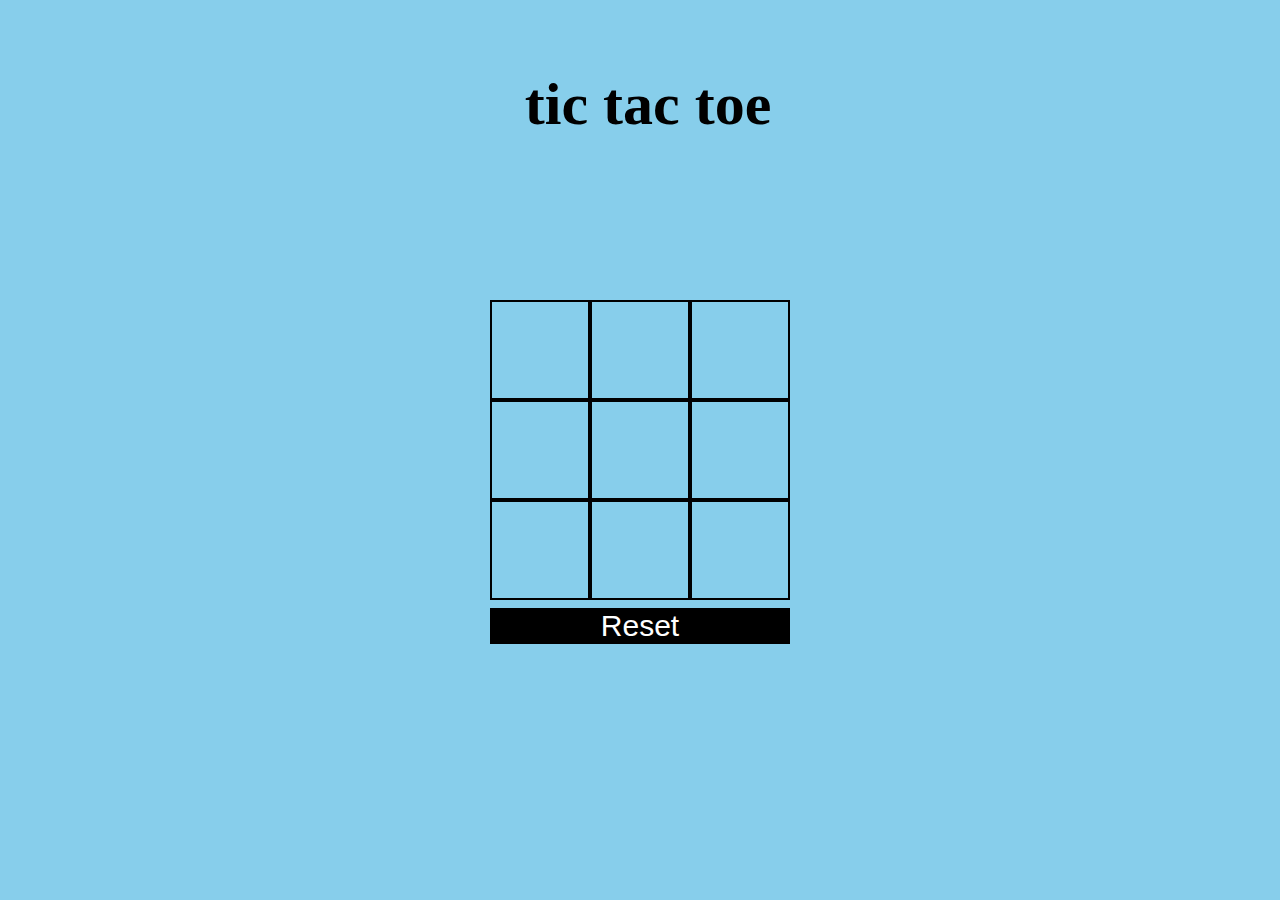
==== tic toc two game/index.html @ 55e5d843 "Add files via upload" ====
<!DOCTYPE html>
<html lang="en">
<head>
    <meta charset="UTF-8">
    <meta http-equiv="X-UA-Compatible" content="IE=edge">
    <meta name="viewport" content="width=device-width, initial-scale=1.0">
    <title>Document</title>
    <link rel="stylesheet" href="style.css">
</head>
<body>
    <h1>tic tac toe</h1>
    
    <h2 class="x xx" id="x">Player X Win</h2>
    <h2 class="o oo" id="o">Player O Win</h2>

    <div class="gameboard">
       
    <div class="row" id="row">
        <div class="col " id="col" onclick="game(this)"></div>
        <div class="col" id="col" onclick="game(this)"></div>
        <div class="col" id="col" onclick="game(this)"></div>
    </div>
    <div class="row" id="roww">
        <div class="col" onclick="game(this)"></div>
        <div class="col" onclick="game(this)"></div>
        <div class="col" onclick="game(this)"></div>
    </div>
    <div class="row" id="rowww">
        <div class="col" onclick="game(this)"></div>
        <div class="col" onclick="game(this)"></div>
        <div class="col" onclick="game(this)"></div>
    </div>

    <button class="Reset_button"  onclick="reset()">Reset</button>
</div>
<script src="app.js"></script>
</body>
</html>
---- tic toc two game/style.css ----
body{
    padding: 0;
    margin: 0;
    background-color: skyblue;
}
.gameboard{
   position: absolute;
   top: 50%;
   left: 50%;
   transform: translate(-50%,-50%);
   width: 300px;
   height: 300px;
}

.row{
    height: 32%;
}

.col{
    height: 100%;
    width: 32%;
    border: 2px solid black;
    float: left;
    text-align: center;
    font-weight: bold;
    font-size: 70px;
    color: black;

}

.Reset_button{
    position: absolute;
    margin-top: 20px;
    left:0%;
    font-size: 30px;
    width: 300px;
    color: white;
    background-color: black;
    border: black;
}

.disable {
    pointer-events: none;
}
h1{
  position: absolute;
  left: 41%;
  font-size: 60px;
  margin-top: 70px;
 
}

.x{
   position: absolute;
    width: 400px;
    top: 38%;
    font-size: 60px;
    left: 8%;
}

.o{
    position: absolute;
    width: 400px;
    top: 38%;
    font-size: 60px;
    left: 8%;
}

.oo{
    display: none;
}

.xx{
    display: none;
}
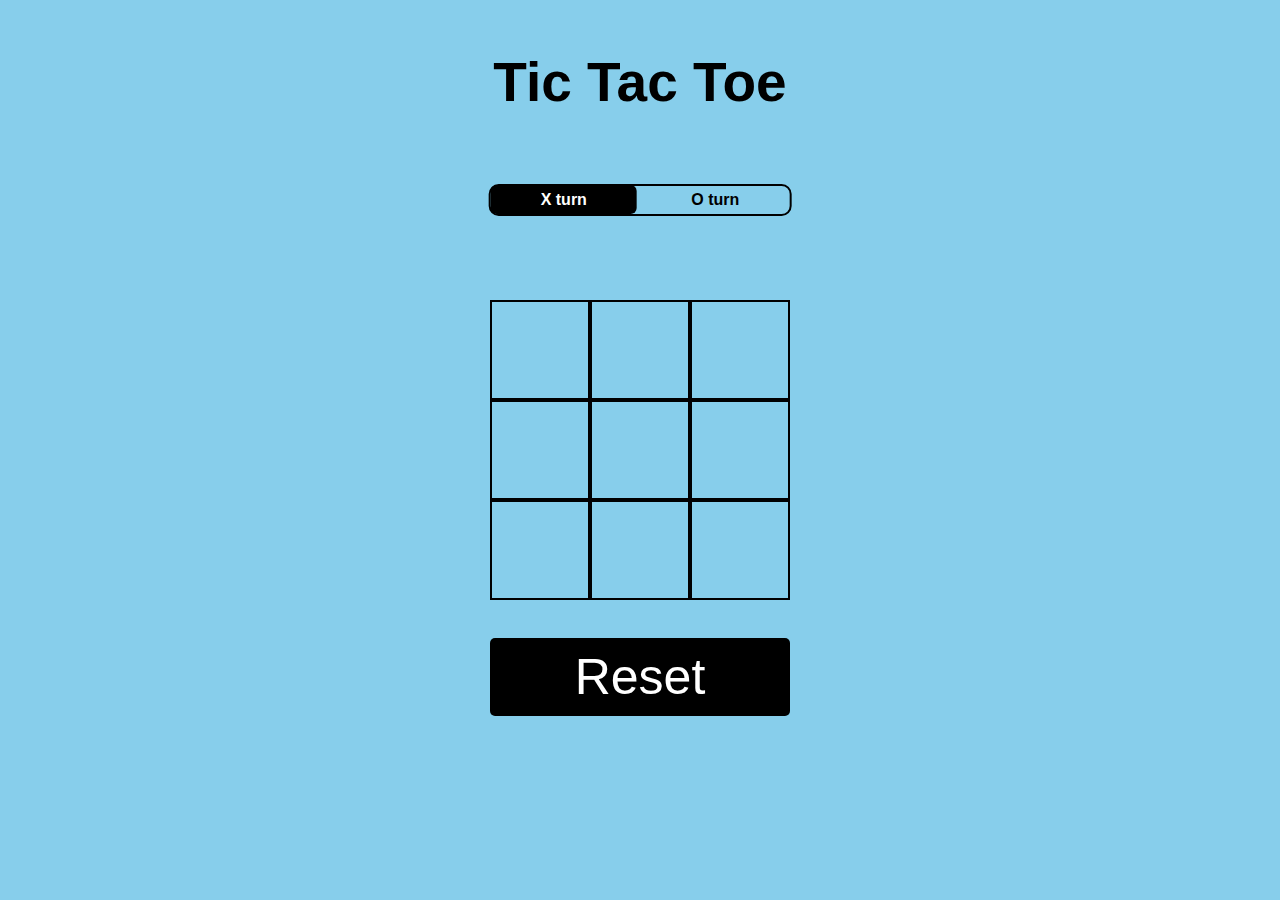
==== commit f57dc1e5: "Add files via upload" ====
--- a/tic toc two game/index.html
+++ b/tic toc two game/index.html
@@ -1,5 +1,6 @@
 <!DOCTYPE html>
 <html lang="en">
+
 <head>
     <meta charset="UTF-8">
     <meta http-equiv="X-UA-Compatible" content="IE=edge">
@@ -7,32 +8,51 @@
     <title>Document</title>
     <link rel="stylesheet" href="style.css">
 </head>
+
 <body>
-    <h1>tic tac toe</h1>
+    <h1 class="tic" id="tic">Tic Tac Toe</h1>
+    <div class="turns" id="turns">
+        <span class="playerx turn" id="playerx"> X turn</span>
+        <span class="playero" id="playero">O turn</span>
+    </div>
     
-    <h2 class="x xx" id="x">Player X Win</h2>
-    <h2 class="o oo" id="o">Player O Win</h2>
 
-    <div class="gameboard">
-       
-    <div class="row" id="row">
-        <div class="col " id="col" onclick="game(this)"></div>
-        <div class="col" id="col" onclick="game(this)"></div>
-        <div class="col" id="col" onclick="game(this)"></div>
-    </div>
-    <div class="row" id="roww">
-        <div class="col" onclick="game(this)"></div>
-        <div class="col" onclick="game(this)"></div>
-        <div class="col" onclick="game(this)"></div>
-    </div>
-    <div class="row" id="rowww">
-        <div class="col" onclick="game(this)"></div>
-        <div class="col" onclick="game(this)"></div>
-        <div class="col" onclick="game(this)"></div>
+    <div class="gameboard ">
+
+        <div class="row" id="row">
+            <div class="col " id="col" onclick="game(this)"></div>
+            <div class="col" id="col" onclick="game(this)"></div>
+            <div class="col" id="col" onclick="game(this)"></div>
+        </div>
+        <div class="row" id="roww">
+            <div class="col" onclick="game(this)"></div>
+            <div class="col" onclick="game(this)"></div>
+            <div class="col" onclick="game(this)"></div>
+        </div>
+        <div class="row" id="rowww">
+            <div class="col" onclick="game(this)"></div>
+            <div class="col" onclick="game(this)"></div>
+            <div class="col" onclick="game(this)"></div>
+        </div>
+
+        <button class="Reset_button" id="Reset_button"  onclick="reset()">Reset</button>
     </div>
 
-    <button class="Reset_button"  onclick="reset()">Reset</button>
-</div>
-<script src="app.js"></script>
+    <div class="wining display" id="wining">
+        <div class="player display" id="x">
+            <h2 class="x xx " id="x">Player X Win</h2>
+            <button class="exit" onclick="exit()">Exit</button>
+        </div>
+        <div class="player display" id="o">
+            <h2 class="o oo" id="o">Player O Win</h2>
+            <button class="exit" onclick="exit()">Exit</button>
+        </div>
+        <div class="player display" id="draw">
+            <h2 class="draw" id="draw">Match Draw</h2>
+            <button class="exit" onclick="exit()">Exit</button>
+        </div>
+    </div>
+    <script src="app.js"></script>
 </body>
+
 </html>--- a/tic toc two game/style.css
+++ b/tic toc two game/style.css
@@ -1,22 +1,27 @@
-body{
+* {
     padding: 0;
     margin: 0;
+    font-family: Arial, Helvetica, sans-serif;
+}
+
+body {
     background-color: skyblue;
 }
-.gameboard{
-   position: absolute;
-   top: 50%;
-   left: 50%;
-   transform: translate(-50%,-50%);
-   width: 300px;
-   height: 300px;
-}
-
-.row{
+
+.gameboard {
+    position: absolute;
+    top: 50%;
+    left: 50%;
+    transform: translate(-50%, -50%);
+    width: 300px;
+    height: 300px;
+}
+
+.gameboard .row {
     height: 32%;
 }
 
-.col{
+.gameboard .row .col {
     height: 100%;
     width: 32%;
     border: 2px solid black;
@@ -25,51 +30,206 @@
     font-weight: bold;
     font-size: 70px;
     color: black;
-
-}
-
-.Reset_button{
-    position: absolute;
-    margin-top: 20px;
-    left:0%;
-    font-size: 30px;
+}
+
+.gameboard .Reset_button {
+    position: absolute;
+    margin-top: 50px;
+    left: 0%;
+    font-size: 50px;
     width: 300px;
     color: white;
     background-color: black;
     border: black;
+    padding: 10px 0px;
+    border-radius: 5px;
 }
 
 .disable {
     pointer-events: none;
 }
-h1{
-  position: absolute;
-  left: 41%;
-  font-size: 60px;
-  margin-top: 70px;
- 
-}
-
-.x{
-   position: absolute;
-    width: 400px;
-    top: 38%;
-    font-size: 60px;
-    left: 8%;
-}
-
-.o{
-    position: absolute;
-    width: 400px;
-    top: 38%;
-    font-size: 60px;
-    left: 8%;
-}
-
-.oo{
+
+.tic {
+    display: flex;
+    margin-top: 50px;
+    justify-content: center;
+    font-size: 55px;
+    font-family: sans-serif;
+}
+
+.wining {
+    background-color: black;
+    width: 100%;
+    height: 100vh;
+}
+
+.wining .player {
+    position: relative;
+    width: 100%;
+    height: 100vh;
+}
+
+
+
+.wining .player .x,
+.wining .player .o,
+.wining .player .draw {
+    position: absolute;
+    top: 40%;
+    left: 50%;
+    transform: translateX(-50%) translateY(-50%);
+    font-size: 70px;
+    color: white;
+}
+.wining .player .exit {
+    position: absolute;
+    top: 60%;
+    left: 50%;
+    transform: translateX(-50%) translateY(-50%);
+    font-size: 70px;
+    color: black;
+    padding: 0pc 20px;
+
+}
+
+.turns {
+    border: 2px solid black;
+    display: inline;
+    padding: 5px 0px;
+    border-radius: 10px;
+    position: absolute;
+    left: 50%;
+    transform: translateX(-50%);
+    bottom: 76%;
+
+}
+.turns .playero,
+.turns .playerx{
+ padding: 6px 50px;
+ font-weight: bold;
+ border-radius: 6px;
+
+}
+
+.turn{
+ background-color: black;
+ color: white;
+}
+.turnn{
+ background-color: black;
+ color: white;
+}
+.display{
     display: none;
 }
 
-.xx{
-    display: none;
-}
+@media (max-width: 480px) {
+    .o {
+        font-size: 38px;
+        top: 40%;
+    }
+    .x {
+        font-size: 38px;
+        top: 40%;
+    }
+    .draw {
+        font-size: 38px;
+        top: 40%;
+    }
+    .exit {
+        font-size: 30px;
+        top: 55%;
+    }
+    .row {
+        height: 20%;
+        margin-left: 60px;
+    }
+    .col {
+        width: 24%;
+        height: 100%;
+        display: flex;
+        justify-content: center;
+        align-items: center;
+    }
+    .Reset_button {
+        margin-top: 18px;
+        width: 185px;
+        margin-left: 60px;
+        font-size: 29px;
+        padding: 5px 0px;
+    }
+    .gameboard {
+        margin-top: 60px;
+    }
+    .tic {
+        margin-top: 3px;
+        font-size: 35px;
+    }
+    .turns {
+        border: 2px solid black;
+        display: inline;
+        padding: 2px 0px;
+        border-radius: 10px;
+        bottom: 79%;
+        margin-left: 2px;
+    
+    }
+    .playero,
+    .playerx{
+     padding: 3px 20px;
+     font-weight: bold;
+     border-radius: 6px;
+    
+    }
+}
+
+@media (max-width: 320px) {
+    .x {
+        font-size: 25px;
+        top: 45%;
+    }
+    .o {
+        font-size: 25px;
+        top: 45%;
+    }
+    .draw {
+        font-size: 25px;
+        top: 45%;
+    }
+    .exit {
+        font-size: 30px;
+        top: 55%;
+    }
+    .tic {
+        margin-top: 12px;
+    }
+    .Reset_button {
+        margin-top: 65px;
+        font-size: 20px;
+    }
+    .tic {
+        margin-top: 50px;
+        font-size: 35px;
+    }
+    .col {
+        display: flex;
+        justify-content: center;
+        align-items: center;
+    }
+    .turns {
+        border: 2px solid black;
+        display: inline;
+        padding: 2px 0px;
+        border-radius: 10px;
+        bottom: 73%;
+        margin-left: 2px;
+    
+    }
+    .playero,
+    .playerx{
+     padding: 3px 13px;
+     font-weight: bold;
+     border-radius: 6px;
+    
+    }
+}